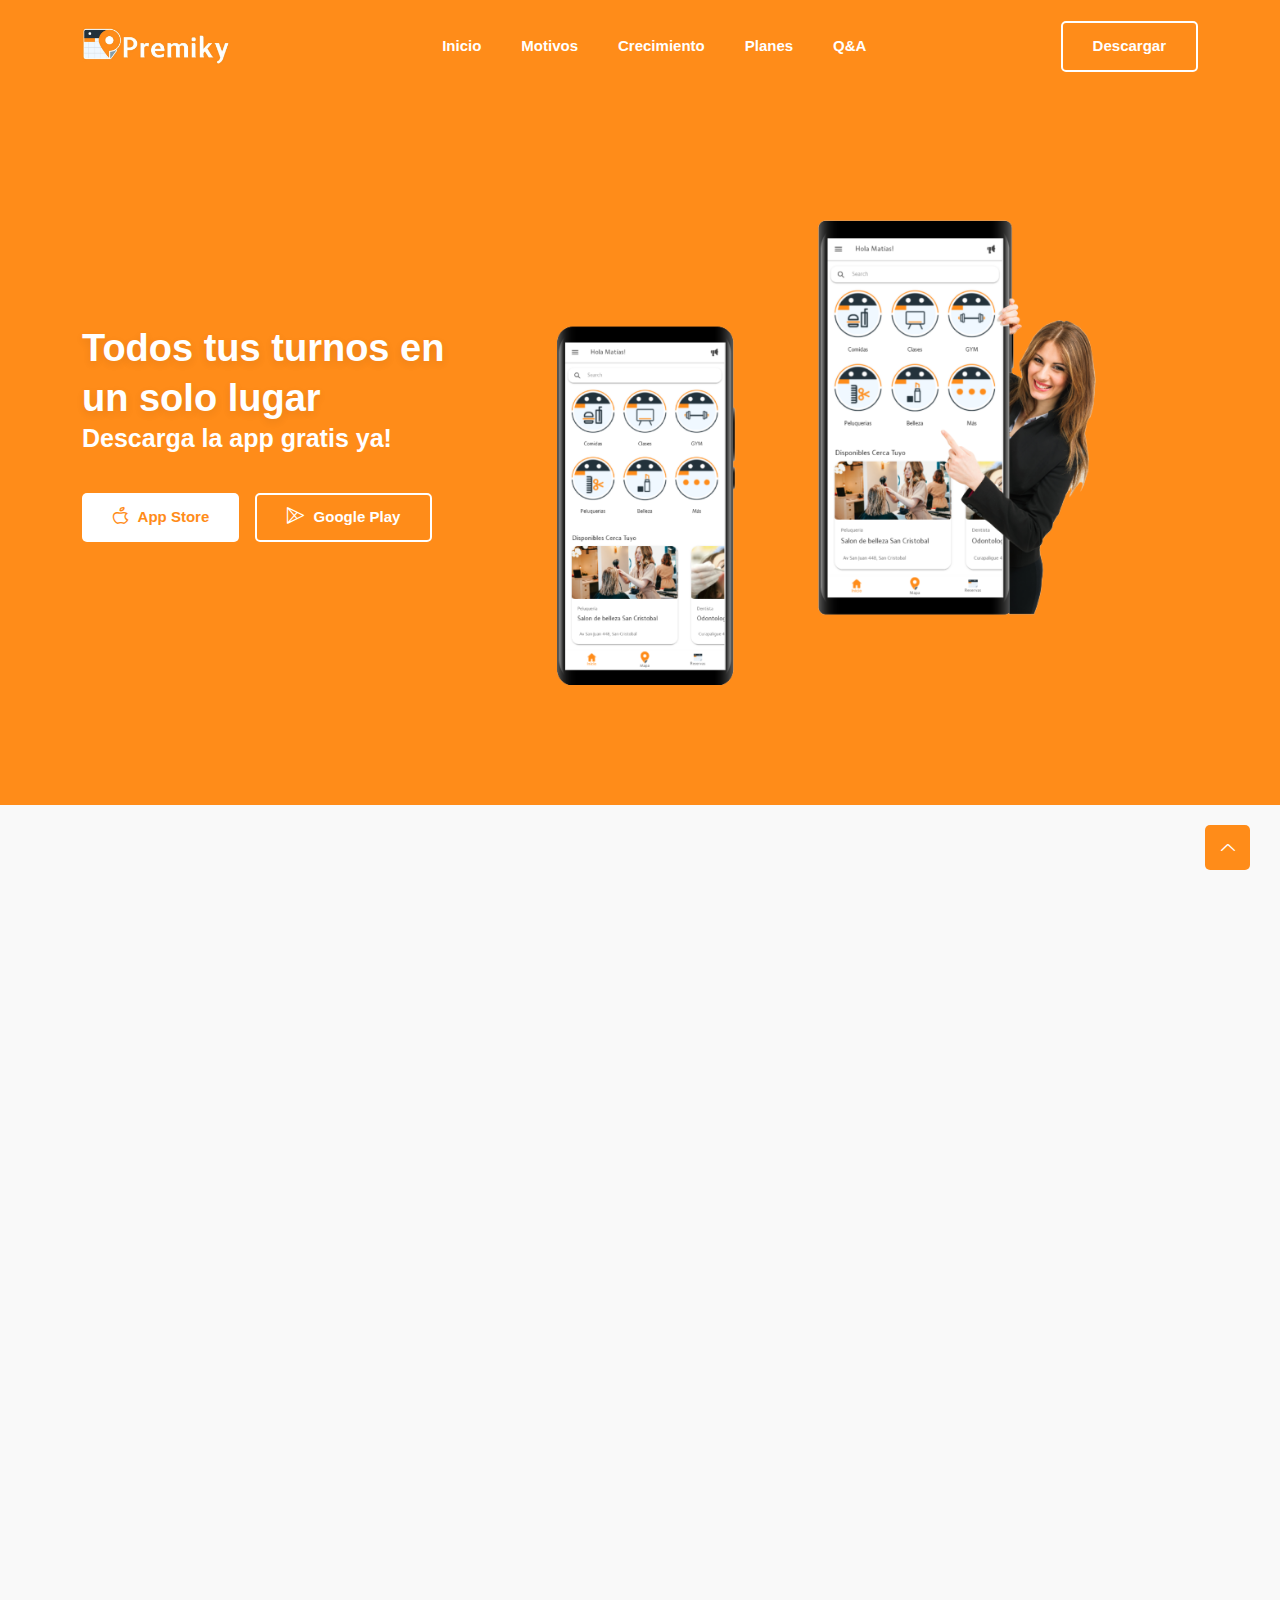
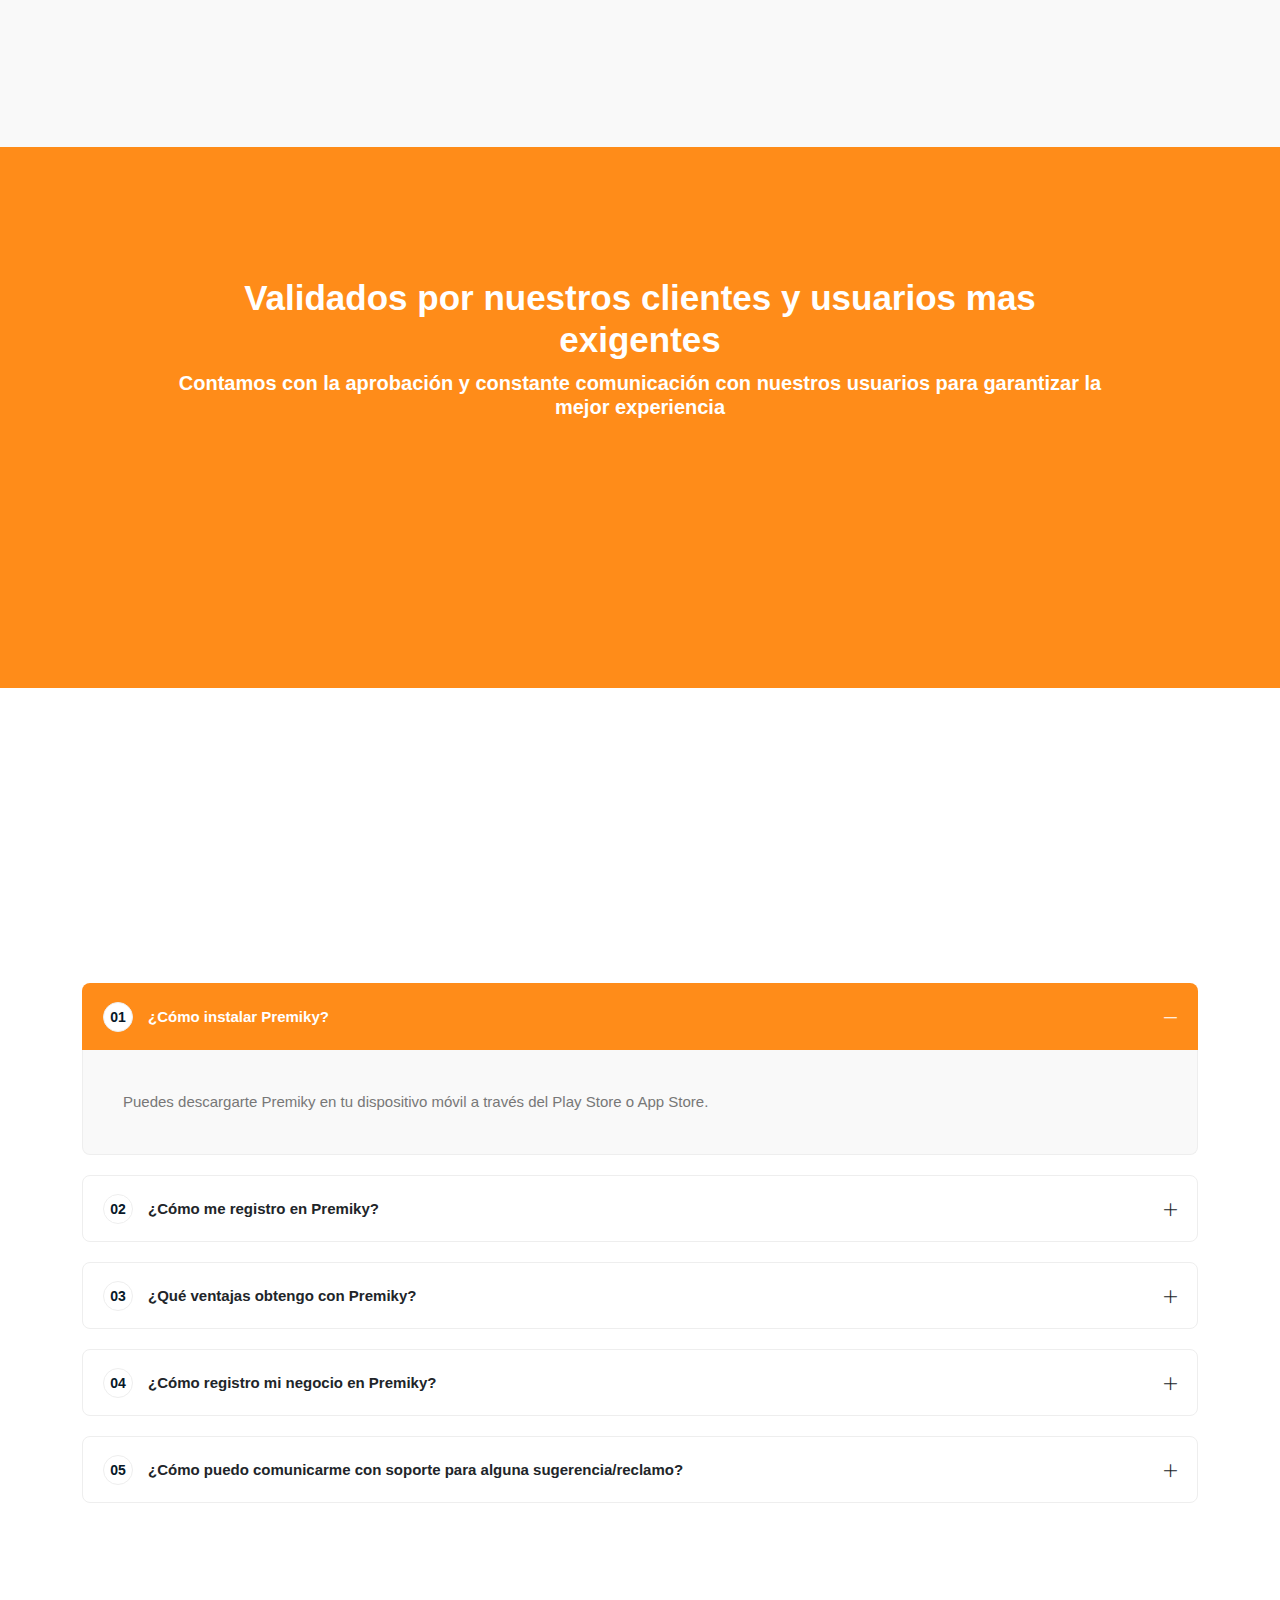
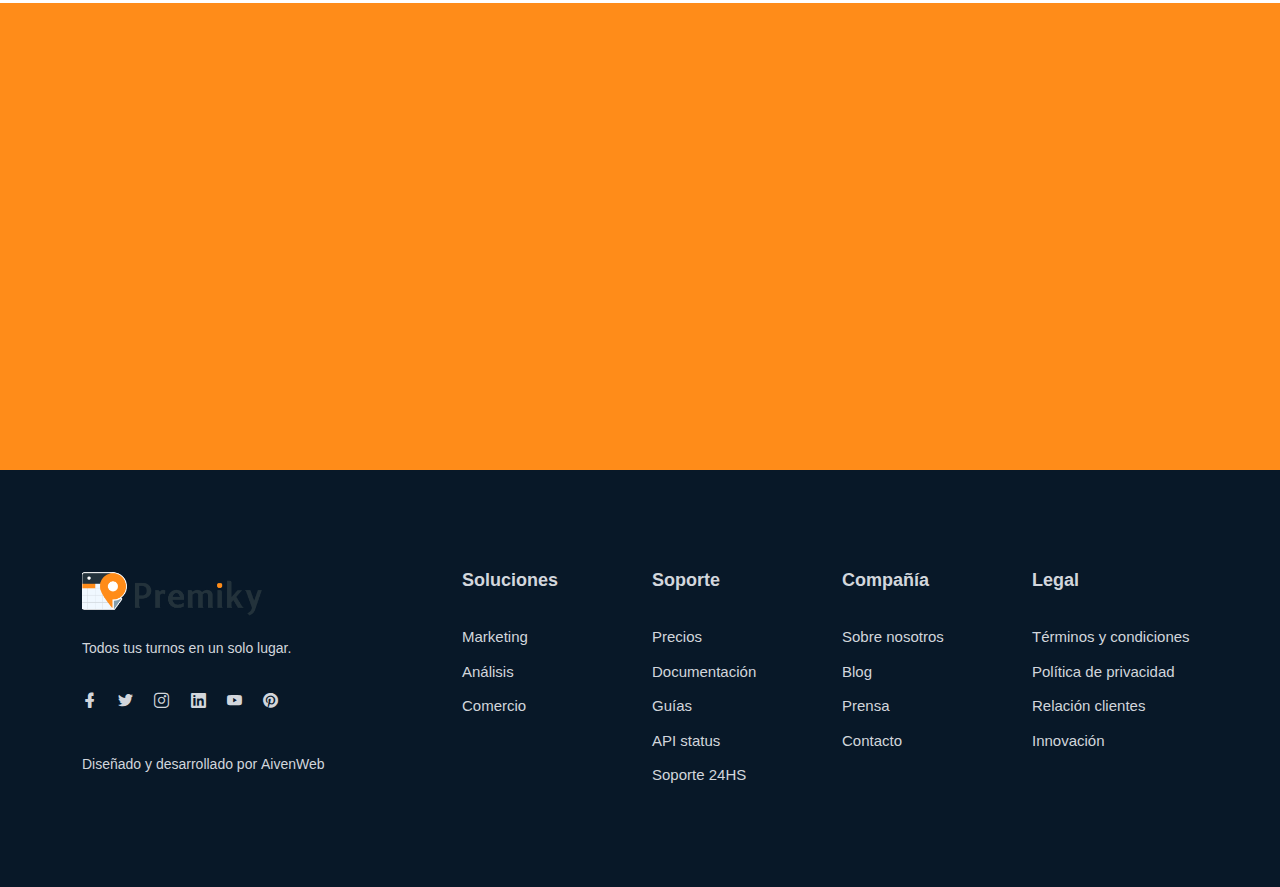
==== index.html @ b731e83e "metatags y favicon" ====
<!DOCTYPE html>
<html class="no-js" lang="zxx">

<head>
    <!-- Primary Meta Tags -->
    <title>Premiky - Tu app para reservar turnos</title>
    <meta name="title" content="Premiky - Tu app para reservar turnos">
    <meta name="description" content="Con Premiky podrás optimizar tus reservas aprovechando al máximo sus últimas novedades.">

    <!-- Open Graph / Facebook -->
    <meta property="og:type" content="website">
    <meta property="og:url" content="https://metatags.io/">
    <meta property="og:title" content="Premiky - Tu app para reservar turnos">
    <meta property="og:description" content="Con Premiky podrás optimizar tus reservas aprovechando al máximo sus últimas novedades.">
    <meta property="og:image" content="https://metatags.io/assets/meta-tags-16a33a6a8531e519cc0936fbba0ad904e52d35f34a46c97a2c9f6f7dd7d336f2.png">

    <!-- Twitter -->
    <meta property="twitter:card" content="summary_large_image">
    <meta property="twitter:url" content="https://metatags.io/">
    <meta property="twitter:title" content="Premiky - Tu app para reservar turnos">
    <meta property="twitter:description" content="Con Premiky podrás optimizar tus reservas aprovechando al máximo sus últimas novedades.">
    <meta property="twitter:image" content="https://metatags.io/assets/meta-tags-16a33a6a8531e519cc0936fbba0ad904e52d35f34a46c97a2c9f6f7dd7d336f2.png">

    <meta charset="utf-8" />
    <meta http-equiv="x-ua-compatible" content="ie=edge" />
    <meta name="viewport" content="width=device-width, initial-scale=1" />
    <link rel="shortcut icon" type="image/x-icon" href="assets/images/favicon.ico" />

    <!-- ========================= CSS here ========================= -->
    <link rel="stylesheet" href="assets/css/bootstrap.min.css" />
    <link rel="stylesheet" href="assets/css/LineIcons.2.0.css" />
    <link rel="stylesheet" href="assets/css/animate.css" />
    <link rel="stylesheet" href="assets/css/tiny-slider.css" />
    <link rel="stylesheet" href="assets/css/glightbox.min.css" />
    <link rel="stylesheet" href="assets/css/main.css" />

</head>

<body>
    <!--[if lte IE 9]>
      <p class="browserupgrade">
        You are using an <strong>outdated</strong> browser. Please
        <a href="https://browsehappy.com/">upgrade your browser</a> to improve
        your experience and security.
      </p>
    <![endif]-->

    <!-- Preloader -->
    <div class="preloader">
        <div class="preloader-inner">
            <div class="preloader-icon">
                <span></span>
                <span></span>
            </div>
        </div>
    </div>
    <!-- /End Preloader -->

    <!-- Start Header Area -->
    <header class="header navbar-area">
        <div class="container">
            <div class="row align-items-center">
                <div class="col-lg-12">
                    <div class="nav-inner">
                        <!-- Start Navbar -->
                        <nav class="navbar navbar-expand-lg">
                            <a class="navbar-brand" href="index.html">
                                <img src="assets/images/logo/logopremiky.jpg" alt="Logo">
                            </a>
                            <button class="navbar-toggler mobile-menu-btn" type="button" data-bs-toggle="collapse"
                                data-bs-target="#navbarSupportedContent" aria-controls="navbarSupportedContent"
                                aria-expanded="false" aria-label="Toggle navigation">
                                <span class="toggler-icon"></span>
                                <span class="toggler-icon"></span>
                                <span class="toggler-icon"></span>
                            </button>
                            <div class="collapse navbar-collapse sub-menu-bar" id="navbarSupportedContent">
                                <ul id="nav" class="navbar-nav ms-auto">
                                    <li class="nav-item">
                                        <a href="#home" class="page-scroll active"
                                            aria-label="Toggle navigation">Inicio</a>
                                    </li>
                                    <li class="nav-item">
                                        <a href="#features" class="page-scroll"
                                            aria-label="Toggle navigation">Motivos</a>
                                    </li>
                                    <li class="nav-item">
                                        <a href="javascript:void(0)" aria-label="Toggle navigation">Crecimiento</a>
                                    </li>
                                    <li class="nav-item">
                                        <a href="#pricing" class="page-scroll"
                                            aria-label="Toggle navigation">Planes</a>
                                    </li>
                                    <li class="nav-item">
                                        <a href="javascript:void(0)" aria-label="Toggle navigation">Q&A</a>
                                    </li>
                                </ul>
                            </div> <!-- navbar collapse -->
                            <div class="button add-list-button">
                                <a href="javascript:void(0)" class="btn">Descargar</a>
                            </div>
                        </nav>
                        <!-- End Navbar -->
                    </div>
                </div>
            </div> <!-- row -->
        </div> <!-- container -->
    </header>
    <!-- End Header Area -->

    <!-- Start Hero Area -->
    <section id="home" class="hero-area">
        <div class="container">
            <div class="row align-items-center">
                <div class="col-lg-5 col-md-12 col-12">
                    <div class="hero-content">
                        <h1 class="wow fadeInLeft" data-wow-delay=".4s">Todos tus turnos en <br/> un solo lugar</h1>
                        <h4 class="wow fadeInLeft" data-wow-delay=".6s" style="color: white;">Descarga la app gratis ya!</h4>
                        <div class="button wow fadeInLeft" data-wow-delay=".8s">
                            <a href="javascript:void(0)" class="btn"><i class="lni lni-apple"></i> App Store</a>
                            <a href="javascript:void(0)" class="btn btn-alt"><i class="lni lni-play-store"></i> Google
                                Play</a>
                        </div>
                    </div>
                </div>
                <div class="col-lg-7 col-md-12 col-12">
                    <div class="hero-image wow fadeInRight" data-wow-delay=".4s">
                        <img src="assets/images/hero/Celu4.png" alt="#">
                    </div>
                </div>
            </div>
        </div>
    </section>
    <!-- End Hero Area -->

    <!-- Start Features Area -->
    <section id="features" class="features section">
        <div class="container">
            <div class="row">
                <div class="col-12">
                    <div class="section-title">
                        <h2 class="wow fadeInUp" data-wow-delay=".4s">Cambia la manera en la que <br/> organizas tus turnos
                        </h2>
                        <p class="wow fadeInUp" data-wow-delay=".6s">Con Premiky podrás optimizar tus reservas aprovechando al máximo sus últimas novedades.</p>
                    </div>
                </div>
            </div>
            <div class="row">
                <div class="col-lg-4 col-md-6 col-12">
                    <!-- Start Single Feature -->
                    <div class="single-feature wow fadeInUp" data-wow-delay=".2s">
                        <i class="lni lni-calendar"></i>
                        <h3>Calendario</h3>
                        <p>Saca provecho de esta herramienta para organizar tus reservas y turnos.
                        </p>
                    </div>
                    <!-- End Single Feature -->
                </div>
                <div class="col-lg-4 col-md-6 col-12">
                    <!-- Start Single Feature -->
                    <div class="single-feature wow fadeInUp" data-wow-delay=".4s">
                        <i class="lni lni-lock"></i>
                        <h3>Seguridad</h3>
                        <p>En Premiky protejemos tus datos para garantizar un sistema seguro.
                        </p>
                    </div>
                    <!-- End Single Feature -->
                </div>
                <div class="col-lg-4 col-md-6 col-12">
                    <!-- Start Single Feature -->
                    <div class="single-feature wow fadeInUp" data-wow-delay=".6s">
                        <i class="lni lni-handshake"></i>
                        <h3>Alcance</h3>
                        <p>Aumenta la visibilidad de tu negocio y genera nuevos clientes.
                        </p>
                    </div>
                    <!-- End Single Feature -->
                </div>
                <div class="col-lg-4 col-md-6 col-12">
                    <!-- Start Single Feature -->
                    <div class="single-feature wow fadeInUp" data-wow-delay=".2s">
                        <i class="lni lni-stats-up"></i>
                        <h3>Crecimiento</h3>
                        <p>Genera una gran expansión de tu negocio en corto plazo.
                        </p>
                    </div>
                    <!-- End Single Feature -->
                </div>
                <div class="col-lg-4 col-md-6 col-12">
                    <!-- Start Single Feature -->
                    <div class="single-feature wow fadeInUp" data-wow-delay=".4s">
                        <i class="lni lni-cog"></i>
                        <h3>Herramientas</h3>
                        <p>Tenemos una configuración personalizada para cada usuario/cliente. Proba la tuya!
                        </p>
                    </div>
                    <!-- End Single Feature -->
                </div>
                <div class="col-lg-4 col-md-6 col-12">
                    <!-- Start Single Feature -->
                    <div class="single-feature wow fadeInUp" data-wow-delay=".6s">
                        <i class="lni lni-map-marker"></i>
                        <h3>Cerca Tuyo</h3>
                        <p>Conéctate con tus locales cercanos y favoritos en todo momento.
                        </p>
                    </div>
                    <!-- End Single Feature -->
                </div>
            </div>
        </div>
    </section>
    <!-- End Features Area -->

    <!-- Start Achievement Area -->
    <section class="our-achievement section">
        <div class="container">
            <div class="row">
                <div class="col-lg-10 offset-lg-1 col-md-12 col-12">
                    <div class="title">
                        <h2>Validados por nuestros clientes y usuarios mas exigentes</h2>
                        <h5 style="color: white;">Contamos con la aprobación y constante comunicación con nuestros usuarios para garantizar la mejor experiencia</h5>
                    </div>
                </div>
            </div>
            <div class="row">
                <div class="col-lg-8 offset-lg-2 col-md-12 col-12">
                    <div class="row">
                        <div class="col-lg-4 col-md-4 col-12">
                            <div class="single-achievement wow fadeInUp" data-wow-delay=".2s">
                                <h3 class="counter">Q&A</h3>
                            </div>
                        </div>
                        <div class="col-lg-4 col-md-4 col-12">
                            <div class="single-achievement wow fadeInUp" data-wow-delay=".4s">
                                <h3 class="counter">SOPORTE 24HS</h3>
                            </div>
                        </div>
                        <div class="col-lg-4 col-md-4 col-12">
                            <div class="single-achievement wow fadeInUp" data-wow-delay=".6s">
                                <h3 class="counter">BUG REPORTS</h3>
                            </div>
                        </div>
                    </div>
                </div>
            </div>
        </div>
    </section>
    <!-- End Achievement Area -->


    <section class="faq section">
        <div class="container">
            <div class="row">
                <div class="col-12">
                    <div class="section-title">
                        <h2 class="wow fadeInUp" data-wow-delay=".4s">Preguntas Frecuentes</h2>
                        <p class="wow fadeInUp" data-wow-delay=".6s">Guía de preguntas frecuentes recopiladas para facilitar tu experiencia con Premiky.</p>
                    </div>
                </div>
            </div>
            <div class="row">
                <div class="col-12">
                    <div class="accordion" id="accordionExample">
                        <div class="accordion-item">
                            <h2 class="accordion-header" id="headingOne">
                                <button class="accordion-button" type="button" data-bs-toggle="collapse"
                                    data-bs-target="#collapseOne" aria-expanded="true" aria-controls="collapseOne">
                                    <span class="title"><span class="serial">01</span>¿Cómo instalar Premiky?</span><i class="lni lni-plus"></i>
                                </button>
                            </h2>
                            <div id="collapseOne" class="accordion-collapse collapse show" aria-labelledby="headingOne"
                                data-bs-parent="#accordionExample">
                                <div class="accordion-body">
                                    <p>Puedes descargarte Premiky en tu dispositivo móvil a través del Play Store o App Store.</p>
                                </div>
                            </div>
                        </div>
                        <div class="accordion-item">
                            <h2 class="accordion-header" id="headingTwo">
                                <button class="accordion-button collapsed" type="button" data-bs-toggle="collapse"
                                    data-bs-target="#collapseTwo" aria-expanded="false" aria-controls="collapseTwo">
                                    <span class="title"><span class="serial">02</span> ¿Cómo me registro en Premiky?</span><i class="lni lni-plus"></i>
                                </button>
                            </h2>
                            <div id="collapseTwo" class="accordion-collapse collapse" aria-labelledby="headingTwo"
                                data-bs-parent="#accordionExample">
                                <div class="accordion-body">
                                    <p>Para registrarte, deberás utilizar la app y seguir los pasos indicados por la app que te
                                        guiarán durante todo el proceso.</p>
                                </div>
                            </div>
                        </div>
                        <div class="accordion-item">
                            <h2 class="accordion-header" id="headingThree">
                                <button class="accordion-button collapsed" type="button" data-bs-toggle="collapse"
                                    data-bs-target="#collapseThree" aria-expanded="false" aria-controls="collapseThree">
                                    <span class="title"><span class="serial">03</span>¿Qué ventajas obtengo con Premiky?</span><i class="lni lni-plus"></i>
                                </button>
                            </h2>
                            <div id="collapseThree" class="accordion-collapse collapse" aria-labelledby="headingThree"
                                data-bs-parent="#accordionExample">
                                <div class="accordion-body">
                                    <p>Premiky te permite organizar y facilitar todas reservas en una sola app. Desde pedir un
                                        turno, registrar tu local o consultar tus puntos de reservas más cercanos a vos.</p>
                                </div>
                            </div>
                        </div>
                        <div class="accordion-item">
                            <h2 class="accordion-header" id="headingFour">
                                <button class="accordion-button collapsed" type="button" data-bs-toggle="collapse"
                                    data-bs-target="#collapseFour" aria-expanded="false" aria-controls="collapseFour">
                                    <span class="title"><span class="serial">04</span>¿Cómo registro mi negocio en Premiky?</span><i class="lni lni-plus"></i>
                                </button>
                            </h2>
                            <div id="collapseFour" class="accordion-collapse collapse" aria-labelledby="headingFour"
                                data-bs-parent="#accordionExample">
                                <div class="accordion-body">
                                    <p>Para registrar tu negocio en Premiky deberás, crear tu cuenta y verificarla. Una vez
                                        verificada, podrás comenzar con el procedimiento del registro de tu negocio, el cual la
                                        propia app te guiará durante el mismo.</p>
                                </div>
                            </div>
                        </div>
                        <div class="accordion-item">
                            <h2 class="accordion-header" id="headingFive">
                                <button class="accordion-button collapsed" type="button" data-bs-toggle="collapse"
                                    data-bs-target="#collapseFive" aria-expanded="false" aria-controls="collapseFive">
                                    <span class="title"><span class="serial">05</span>¿Cómo puedo comunicarme con soporte para alguna sugerencia/reclamo?</span><i class="lni lni-plus"></i>
                                </button>
                            </h2>
                            <div id="collapseFive" class="accordion-collapse collapse" aria-labelledby="headingFive"
                                data-bs-parent="#accordionExample">
                                <div class="accordion-body">
                                    <p>Podrás realizar cualquier sugerencia/reclamo/consulta por la app, en el menú de
                                        SOPORTE; el cual está disponible las 24hs todos los días.</p>
                                </div>
                            </div>
                        </div>
                    </div>
                </div>
            </div>
        </div>
    </section>


    <!-- Start Call To Action Area -->
    <section class="section call-action">
        <div class="container">
            <div class="row">
                <div class="col-lg-8 offset-lg-2 col-md-12 col-12">
                    <div class="cta-content">
                        <h2 class="wow fadeInUp" data-wow-delay=".2s">¡Ya está todo listo! <br>Realiza tu reserva ahora
                        </h2>
                        <p class="wow fadeInUp" data-wow-delay=".4s">¿Qué estás esperando para descargar Premiky y empezar a gestionar todos tus turnos
                            en una sola app?</p>
                        <div class="button wow fadeInUp" data-wow-delay=".6s">
                            <a href="javascript:void(0)" class="btn">Descargar</a>
                        </div>
                    </div>
                </div>
            </div>
        </div>
    </section>
    <!-- End Call To Action Area -->

    <!-- Start Footer Area -->
    <footer class="footer">
        <!-- Start Footer Top -->
        <div class="footer-top">
            <div class="container">
                <div class="row">
                    <div class="col-lg-4 col-md-4 col-12">
                        <!-- Single Widget -->
                        <div class="single-footer f-about">
                            <div class="logo">
                                <a href="index.html">
                                    <img src="assets/images/logo/logopremiky2.png" alt="#">
                                </a>
                            </div>
                            <p>Todos tus turnos en un solo lugar.</p>
                            <ul class="social">
                                <li><a href="javascript:void(0)"><i class="lni lni-facebook-filled"></i></a></li>
                                <li><a href="javascript:void(0)"><i class="lni lni-twitter-original"></i></a></li>
                                <li><a href="javascript:void(0)"><i class="lni lni-instagram"></i></a></li>
                                <li><a href="javascript:void(0)"><i class="lni lni-linkedin-original"></i></a></li>
                                <li><a href="javascript:void(0)"><i class="lni lni-youtube"></i></a></li>
                                <li><a href="javascript:void(0)"><i class="lni lni-pinterest"></i></a></li>
                            </ul>
                            <p class="copyright-text">Diseñado y desarrollado por <a href="https://aivenweb.com"
                                    rel="nofollow" target="_blank">AivenWeb</a>
                            </p>
                        </div>
                        <!-- End Single Widget -->
                    </div>
                    <div class="col-lg-8 col-md-8 col-12">
                        <div class="row">
                            <div class="col-lg-3 col-md-6 col-12">
                                <!-- Single Widget -->
                                <div class="single-footer f-link">
                                    <h3>Soluciones</h3>
                                    <ul>
                                        <li><a href="javascript:void(0)">Marketing</a></li>
                                        <li><a href="javascript:void(0)">Análisis</a></li>
                                        <li><a href="javascript:void(0)">Comercio</a></li>
                                    </ul>
                                </div>
                                <!-- End Single Widget -->
                            </div>
                            <div class="col-lg-3 col-md-6 col-12">
                                <!-- Single Widget -->
                                <div class="single-footer f-link">
                                    <h3>Soporte</h3>
                                    <ul>
                                        <li><a href="javascript:void(0)">Precios</a></li>
                                        <li><a href="javascript:void(0)">Documentación</a></li>
                                        <li><a href="javascript:void(0)">Guías</a></li>
                                        <li><a href="javascript:void(0)">API status</a></li>
                                        <li><a href="javascript:void(0)">Soporte 24HS</a></li>
                                    </ul>
                                </div>
                                <!-- End Single Widget -->
                            </div>
                            <div class="col-lg-3 col-md-6 col-12">
                                <!-- Single Widget -->
                                <div class="single-footer f-link">
                                    <h3>Compañía</h3>
                                    <ul>
                                        <li><a href="javascript:void(0)">Sobre nosotros</a></li>
                                        <li><a href="javascript:void(0)">Blog</a></li>
                                        <li><a href="javascript:void(0)">Prensa</a></li>
                                        <li><a href="javascript:void(0)">Contacto</a></li>
                                    </ul>
                                </div>
                                <!-- End Single Widget -->
                            </div>
                            <div class="col-lg-3 col-md-6 col-12">
                                <!-- Single Widget -->
                                <div class="single-footer f-link">
                                    <h3>Legal</h3>
                                    <ul>
                                        <li><a href="javascript:void(0)">Términos y condiciones</a></li>
                                        <li><a href="javascript:void(0)">Política de privacidad</a></li>
                                        <li><a href="javascript:void(0)">Relación clientes</a></li>
                                        <li><a href="javascript:void(0)">Innovación</a></li>
                                    </ul>
                                </div>
                                <!-- End Single Widget -->
                            </div>
                        </div>
                    </div>
                </div>
            </div>
        </div>
        <!--/ End Footer Top -->
    </footer>
    <!--/ End Footer Area -->

    <!-- ========================= scroll-top ========================= -->
    <a href="#" class="scroll-top">
        <i class="lni lni-chevron-up"></i>
    </a>

    <!-- ========================= JS here ========================= -->
    <script src="assets/js/bootstrap.min.js"></script>
    <script src="assets/js/wow.min.js"></script>
    <script src="assets/js/tiny-slider.js"></script>
    <script src="assets/js/glightbox.min.js"></script>
    <script src="assets/js/count-up.min.js"></script>
    <script src="assets/js/main.js"></script>
    <script type="text/javascript">

        //====== counter up 
        var cu = new counterUp({
            start: 0,
            duration: 2000,
            intvalues: true,
            interval: 100,
            append: " ",
        });
        cu.start();
    </script>
</body>

</html>
---- assets/css/tiny-slider.css ----
.tns-outer{padding:0!important}.tns-outer [hidden]{display:none!important}.tns-outer [aria-controls],.tns-outer [data-action]{cursor:pointer}.tns-slider{-webkit-transition:all 0s;-moz-transition:all 0s;transition:all 0s}.tns-slider>.tns-item{-webkit-box-sizing:border-box;-moz-box-sizing:border-box;box-sizing:border-box}.tns-horizontal.tns-subpixel{white-space:nowrap}.tns-horizontal.tns-subpixel>.tns-item{display:inline-block;vertical-align:top;white-space:normal}.tns-horizontal.tns-no-subpixel:after{content:'';display:table;clear:both}.tns-horizontal.tns-no-subpixel>.tns-item{float:left}.tns-horizontal.tns-carousel.tns-no-subpixel>.tns-item{margin-right:-100%}.tns-no-calc{position:relative;left:0}.tns-gallery{position:relative;left:0;min-height:1px}.tns-gallery>.tns-item{position:absolute;left:-100%;-webkit-transition:transform 0s,opacity 0s;-moz-transition:transform 0s,opacity 0s;transition:transform 0s,opacity 0s}.tns-gallery>.tns-slide-active{position:relative;left:auto!important}.tns-gallery>.tns-moving{-webkit-transition:all .25s;-moz-transition:all .25s;transition:all .25s}.tns-autowidth{display:inline-block}.tns-lazy-img{-webkit-transition:opacity .6s;-moz-transition:opacity .6s;transition:opacity .6s;opacity:.6}.tns-lazy-img.tns-complete{opacity:1}.tns-ah{-webkit-transition:height 0s;-moz-transition:height 0s;transition:height 0s}.tns-ovh{overflow:hidden}.tns-visually-hidden{position:absolute;left:-10000em}.tns-transparent{opacity:0;visibility:hidden}.tns-fadeIn{opacity:1;filter:alpha(opacity=100);z-index:0}.tns-normal,.tns-fadeOut{opacity:0;filter:alpha(opacity=0);z-index:-1}.tns-vpfix{white-space:nowrap}.tns-vpfix>div,.tns-vpfix>li{display:inline-block}.tns-t-subp2{margin:0 auto;width:310px;position:relative;height:10px;overflow:hidden}.tns-t-ct{width:2333.3333333%;width:-webkit-calc(100% * 70/3);width:-moz-calc(100% * 70/3);width:calc(100% * 70/3);position:absolute;right:0}.tns-t-ct:after{content:'';display:table;clear:both}.tns-t-ct>div{width:1.4285714%;width:-webkit-calc(100%/70);width:-moz-calc(100%/70);width:calc(100%/70);height:10px;float:left}
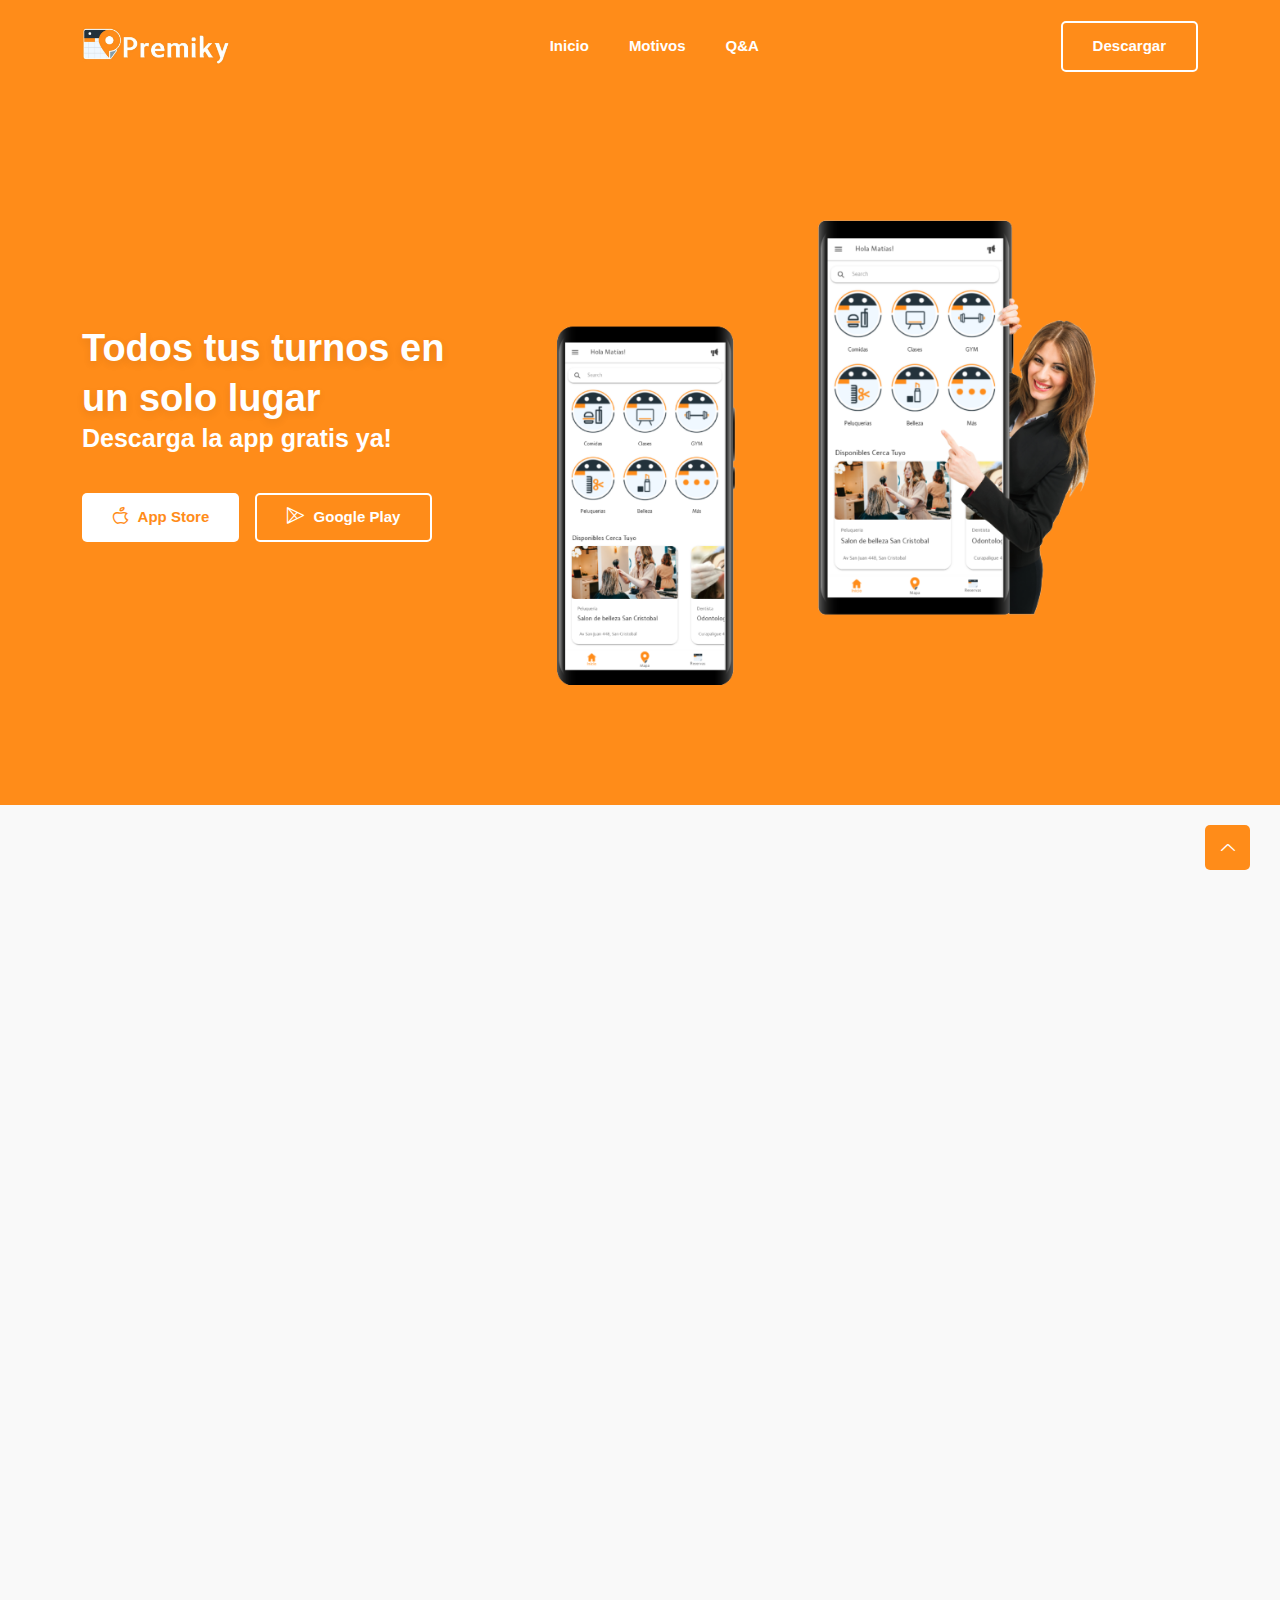
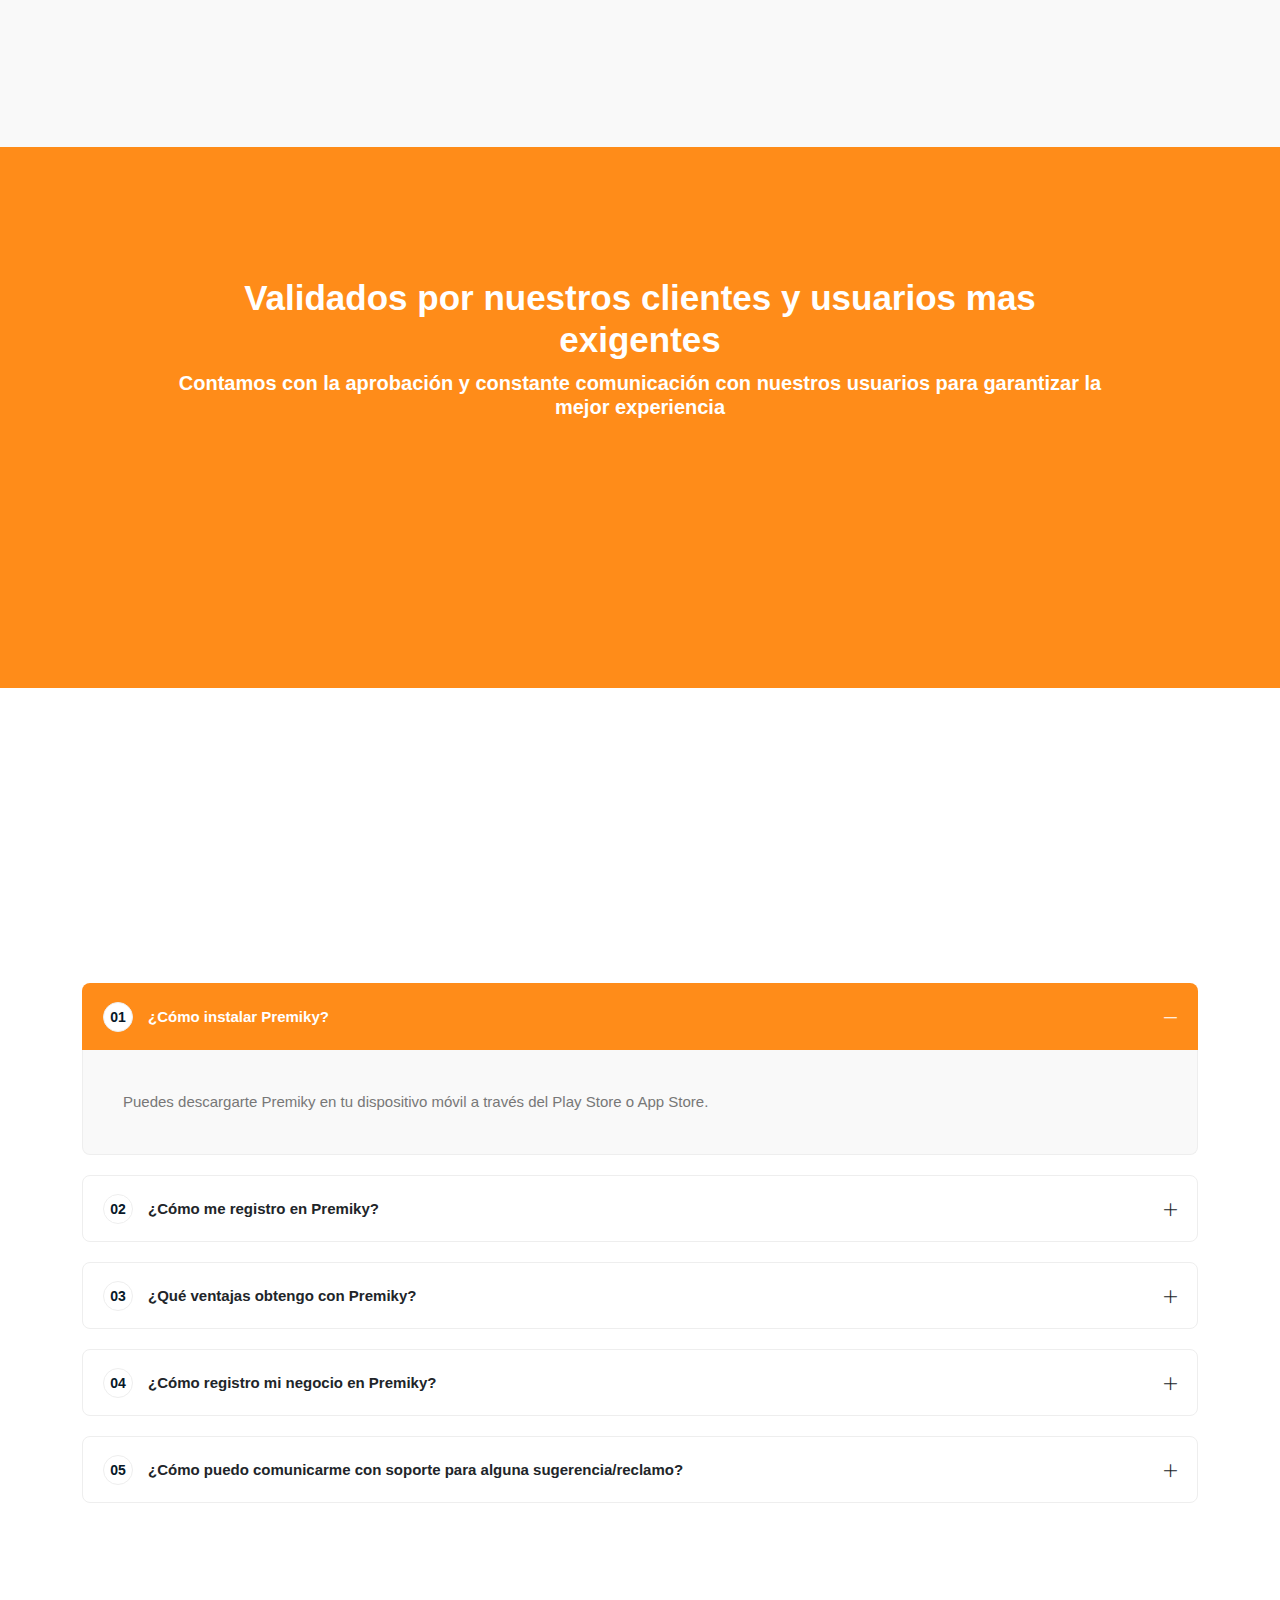
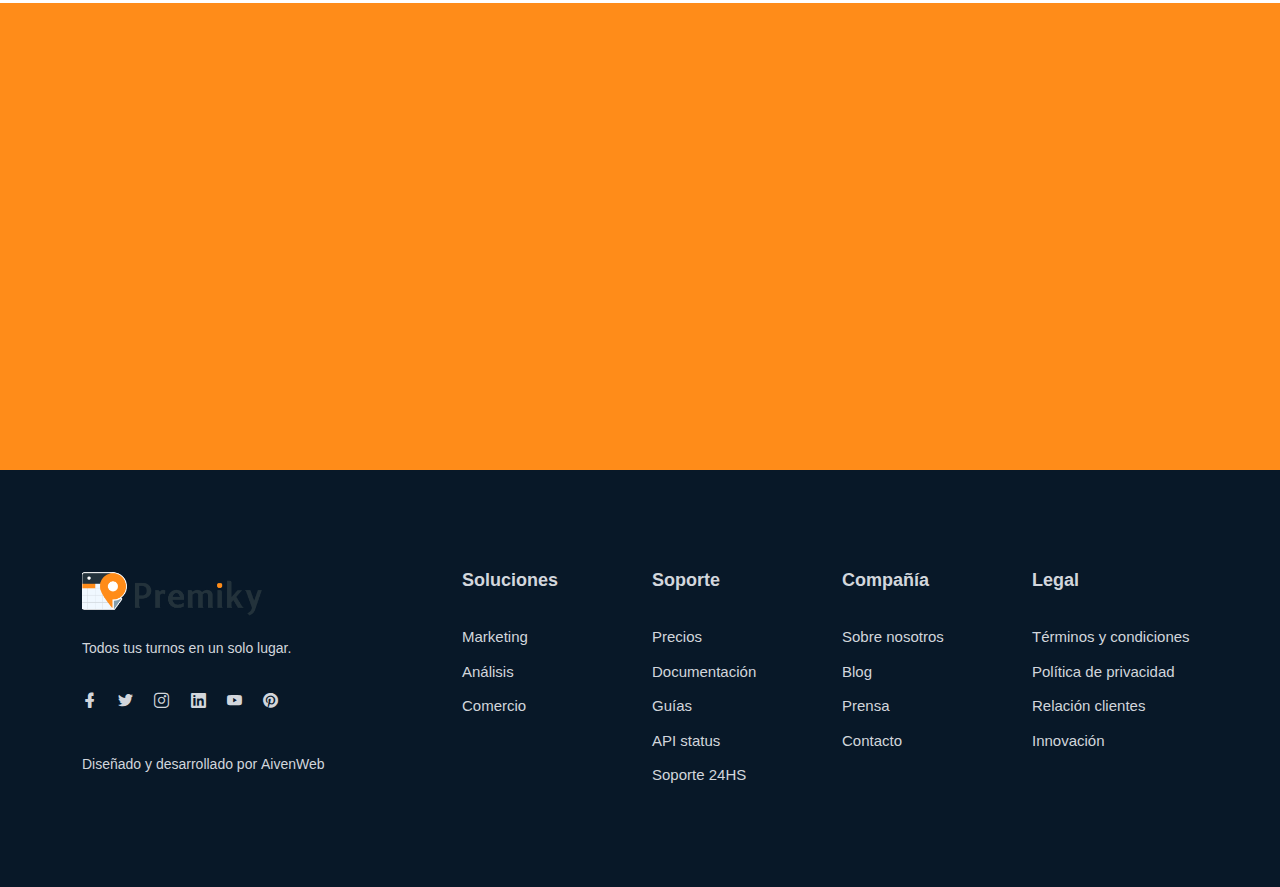
==== commit 29f8712f: "html corrections" ====
--- a/index.html
+++ b/index.html
@@ -85,14 +85,7 @@
                                             aria-label="Toggle navigation">Motivos</a>
                                     </li>
                                     <li class="nav-item">
-                                        <a href="javascript:void(0)" aria-label="Toggle navigation">Crecimiento</a>
-                                    </li>
-                                    <li class="nav-item">
-                                        <a href="#pricing" class="page-scroll"
-                                            aria-label="Toggle navigation">Planes</a>
-                                    </li>
-                                    <li class="nav-item">
-                                        <a href="javascript:void(0)" aria-label="Toggle navigation">Q&A</a>
+                                        <a href="#faq" aria-label="Toggle navigation">Q&A</a>
                                     </li>
                                 </ul>
                             </div> <!-- navbar collapse -->
@@ -248,7 +241,7 @@
     <!-- End Achievement Area -->
 
 
-    <section class="faq section">
+    <section id="faq" class="faq section">
         <div class="container">
             <div class="row">
                 <div class="col-12">
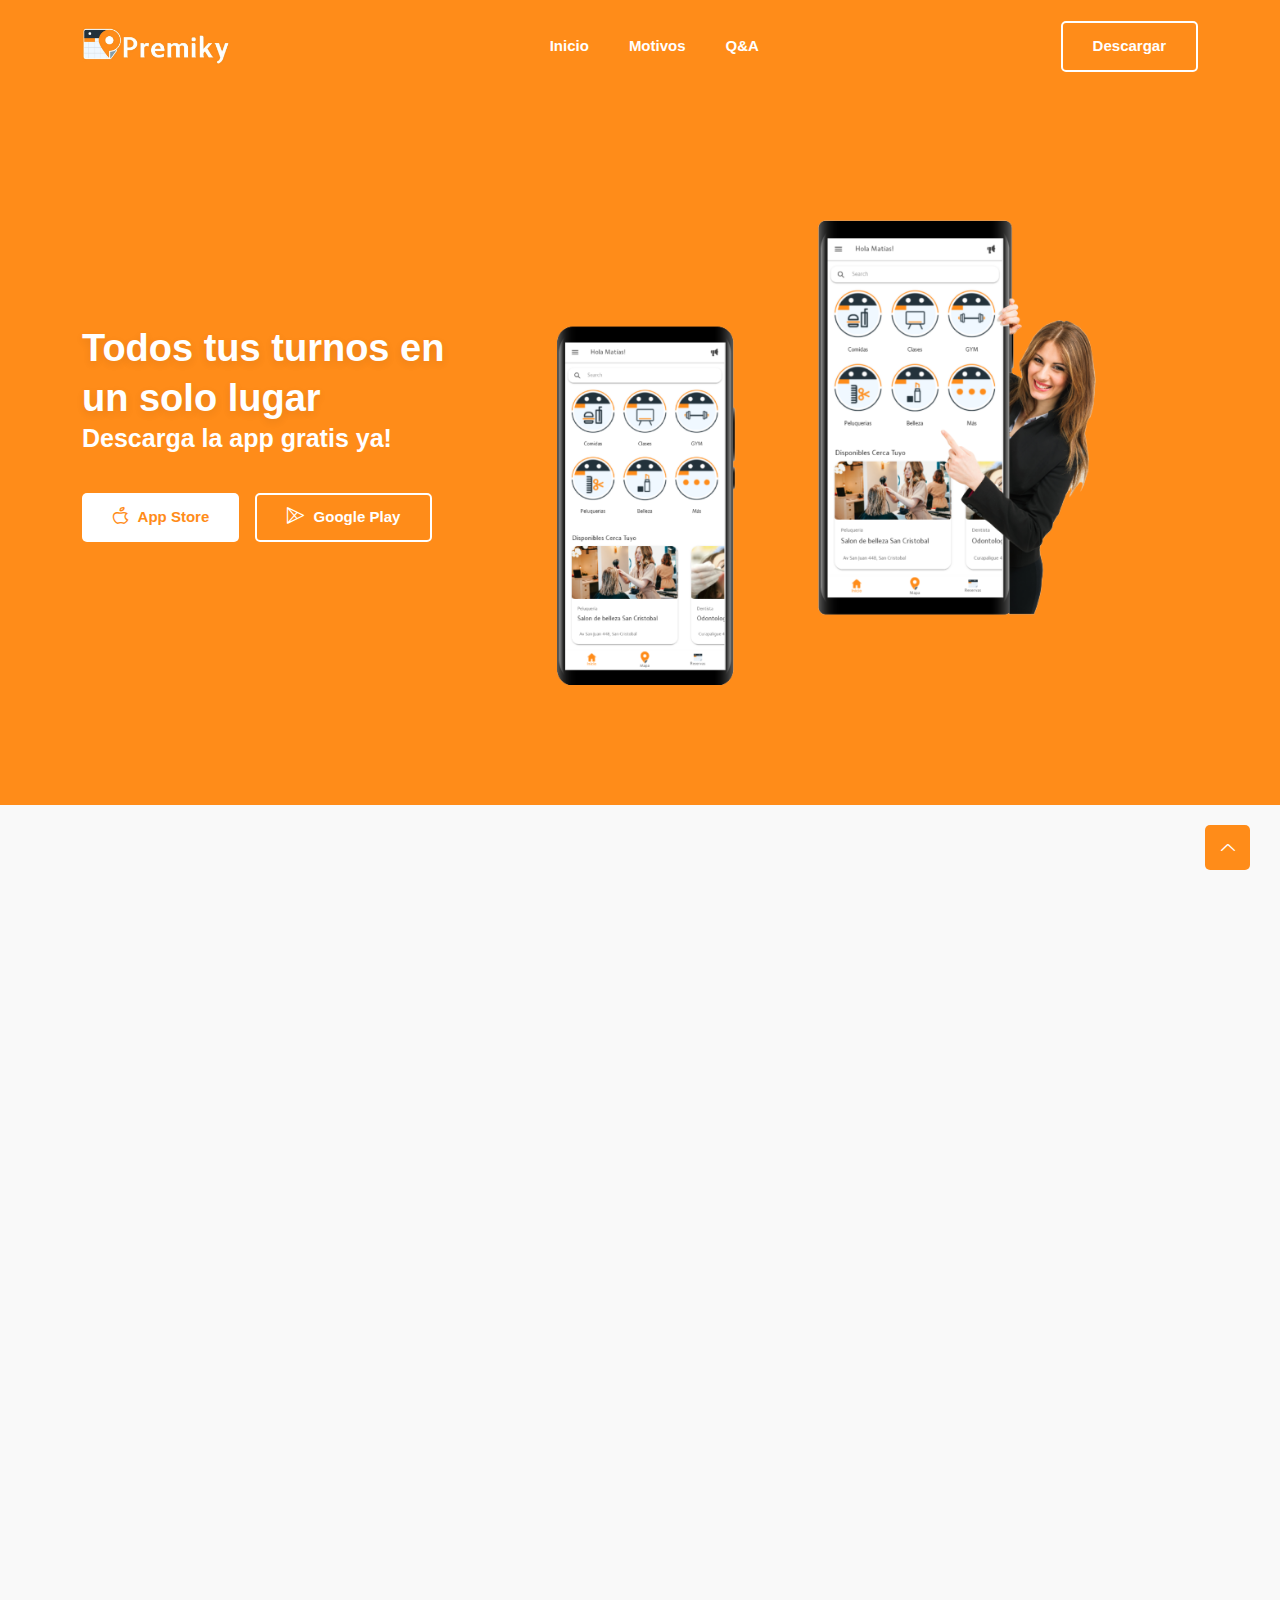
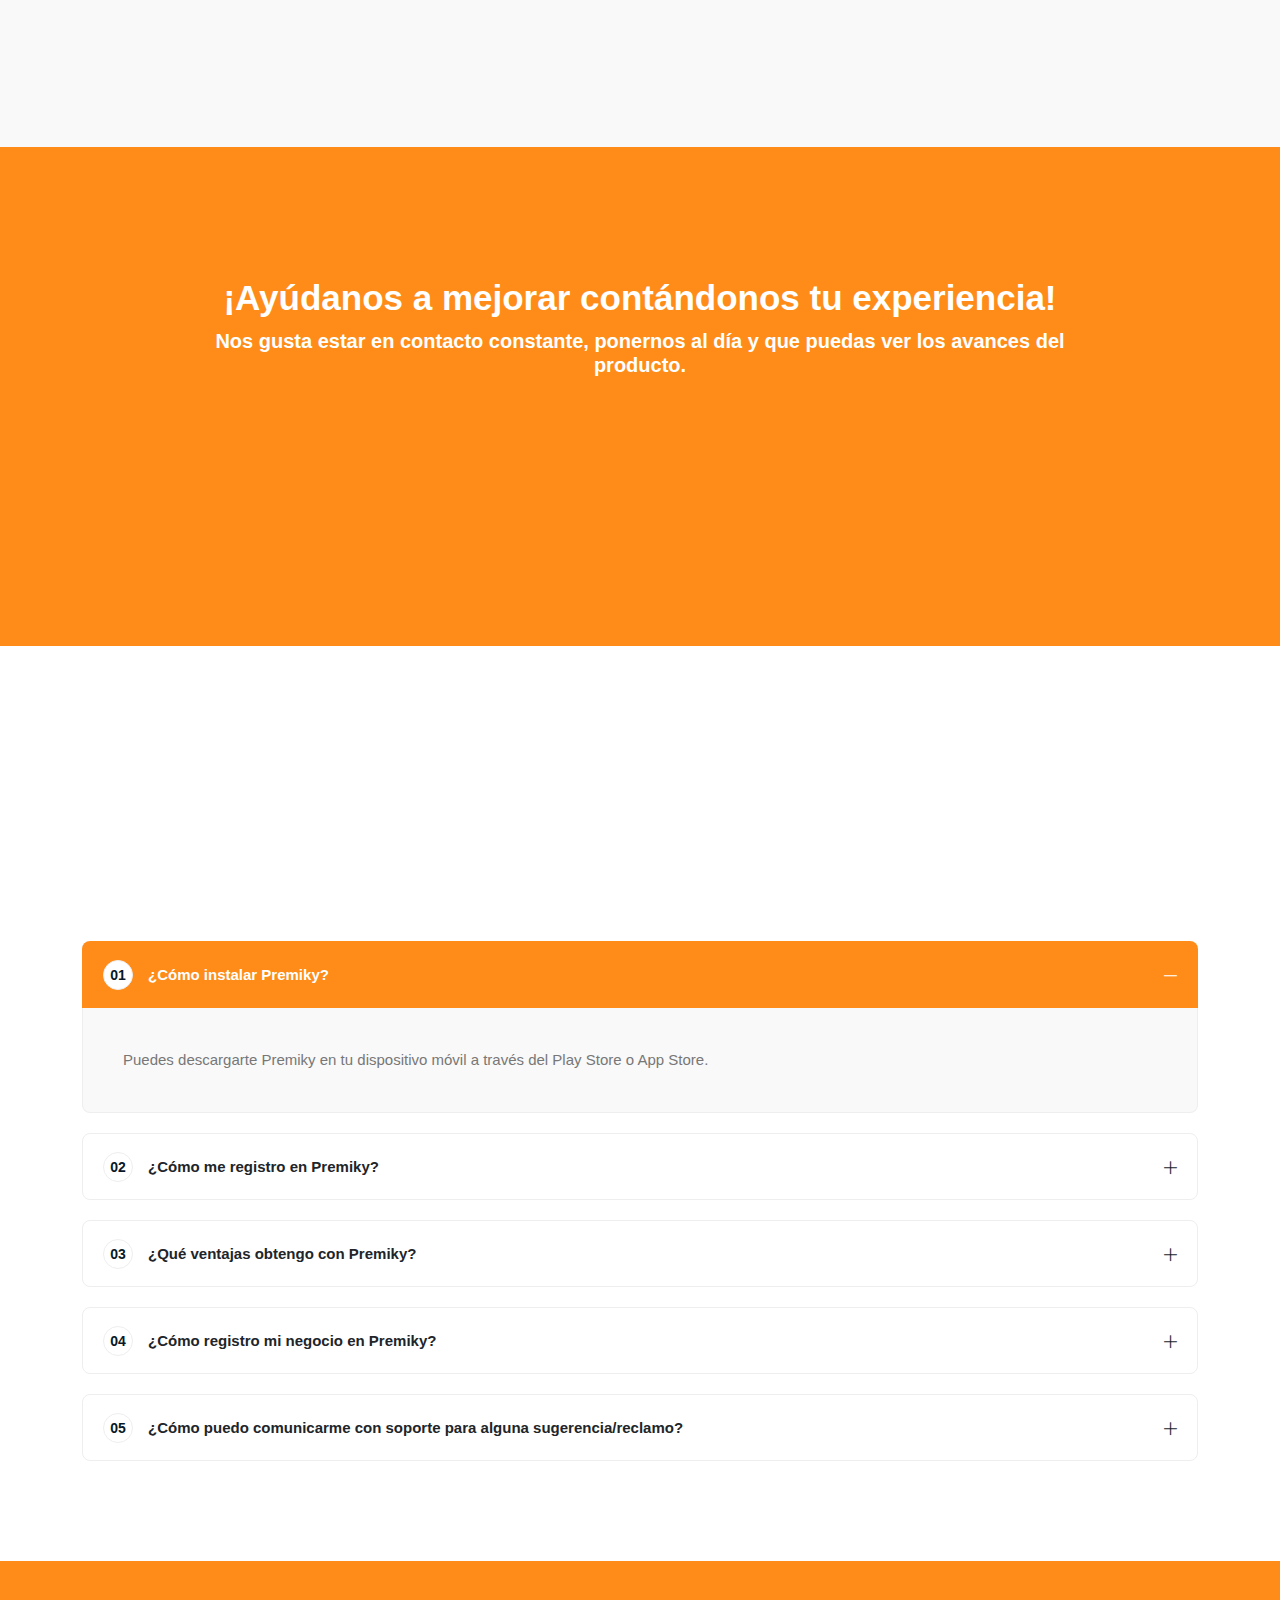
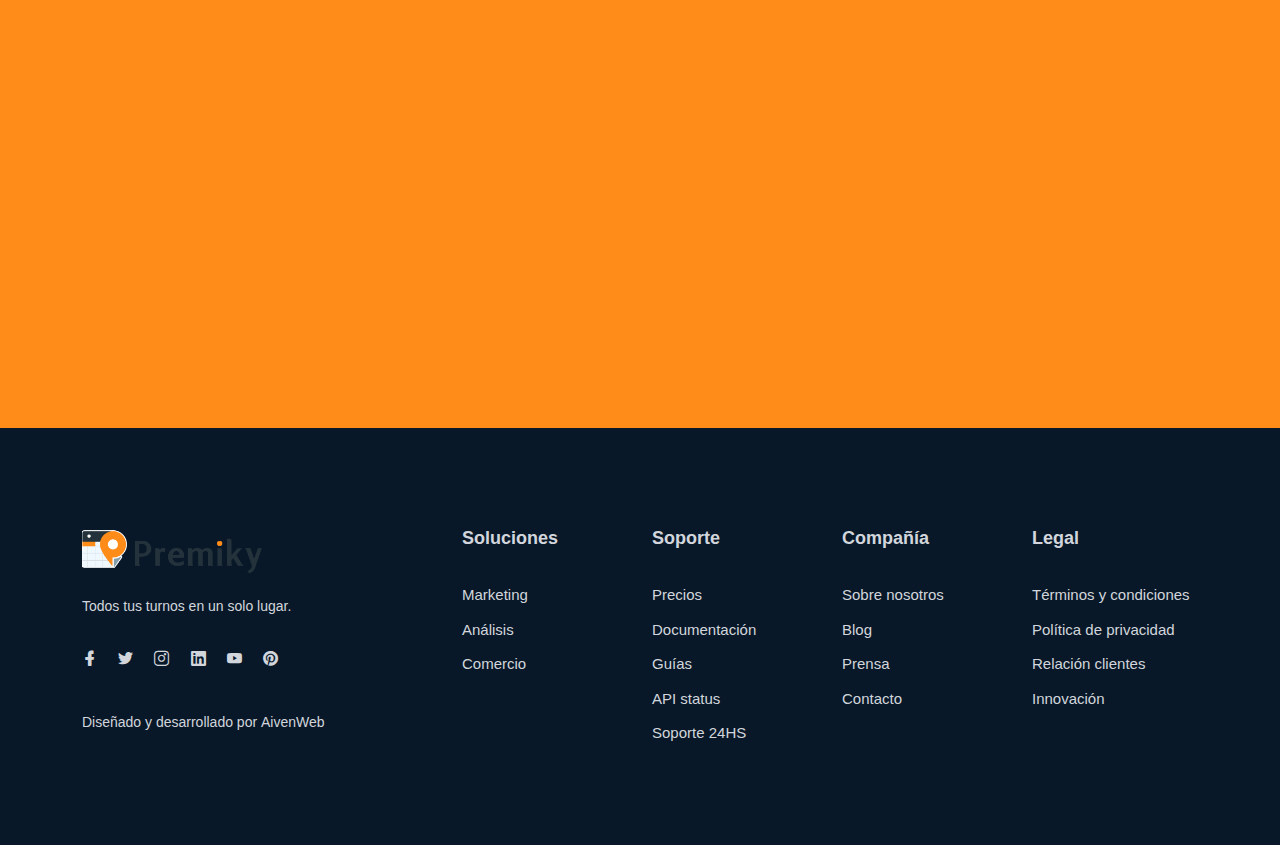
==== commit 5f81f01f: "imagen metatags redes" ====
--- a/index.html
+++ b/index.html
@@ -9,19 +9,20 @@
 
     <!-- Open Graph / Facebook -->
     <meta property="og:type" content="website">
-    <meta property="og:url" content="https://metatags.io/">
+    <meta property="og:url" content="https://premiky.com/">
     <meta property="og:title" content="Premiky - Tu app para reservar turnos">
     <meta property="og:description" content="Con Premiky podrás optimizar tus reservas aprovechando al máximo sus últimas novedades.">
-    <meta property="og:image" content="https://metatags.io/assets/meta-tags-16a33a6a8531e519cc0936fbba0ad904e52d35f34a46c97a2c9f6f7dd7d336f2.png">
+    <meta property="og:image" content="https://premiky.com/assets/images/logo_premiky.png">
 
     <!-- Twitter -->
     <meta property="twitter:card" content="summary_large_image">
-    <meta property="twitter:url" content="https://metatags.io/">
+    <meta property="twitter:url" content="https://premiky.com/">
     <meta property="twitter:title" content="Premiky - Tu app para reservar turnos">
     <meta property="twitter:description" content="Con Premiky podrás optimizar tus reservas aprovechando al máximo sus últimas novedades.">
-    <meta property="twitter:image" content="https://metatags.io/assets/meta-tags-16a33a6a8531e519cc0936fbba0ad904e52d35f34a46c97a2c9f6f7dd7d336f2.png">
+    <meta property="twitter:image" content="https://premiky.com/assets/images/logo_premiky.png">
 
     <meta charset="utf-8" />
+    <html lang = "es"></html>
     <meta http-equiv="x-ua-compatible" content="ie=edge" />
     <meta name="viewport" content="width=device-width, initial-scale=1" />
     <link rel="shortcut icon" type="image/x-icon" href="assets/images/favicon.ico" />
@@ -210,8 +211,8 @@
             <div class="row">
                 <div class="col-lg-10 offset-lg-1 col-md-12 col-12">
                     <div class="title">
-                        <h2>Validados por nuestros clientes y usuarios mas exigentes</h2>
-                        <h5 style="color: white;">Contamos con la aprobación y constante comunicación con nuestros usuarios para garantizar la mejor experiencia</h5>
+                        <h2>¡Ayúdanos a mejorar contándonos tu experiencia!</h2>
+                        <h5 style="color: white;">Nos gusta estar en contacto constante, ponernos al día y que puedas ver los avances del producto.</h5>
                     </div>
                 </div>
             </div>
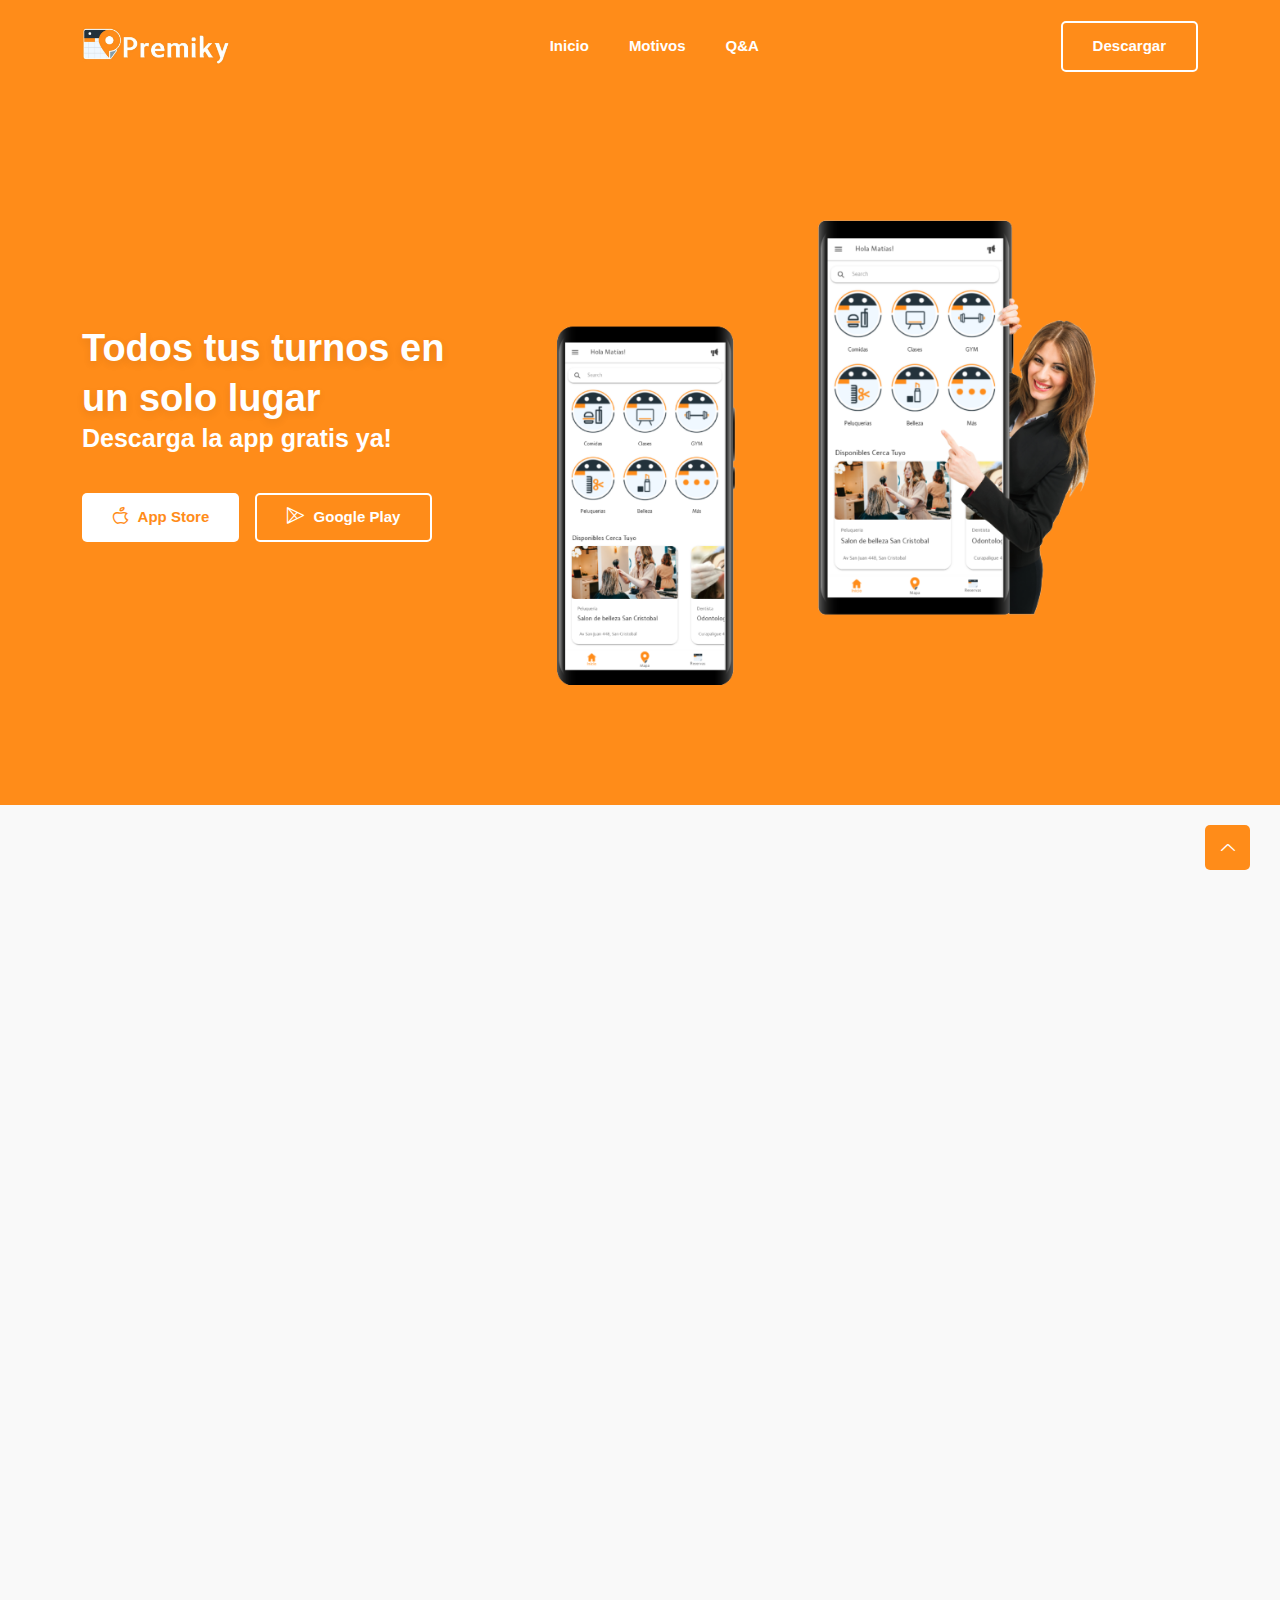
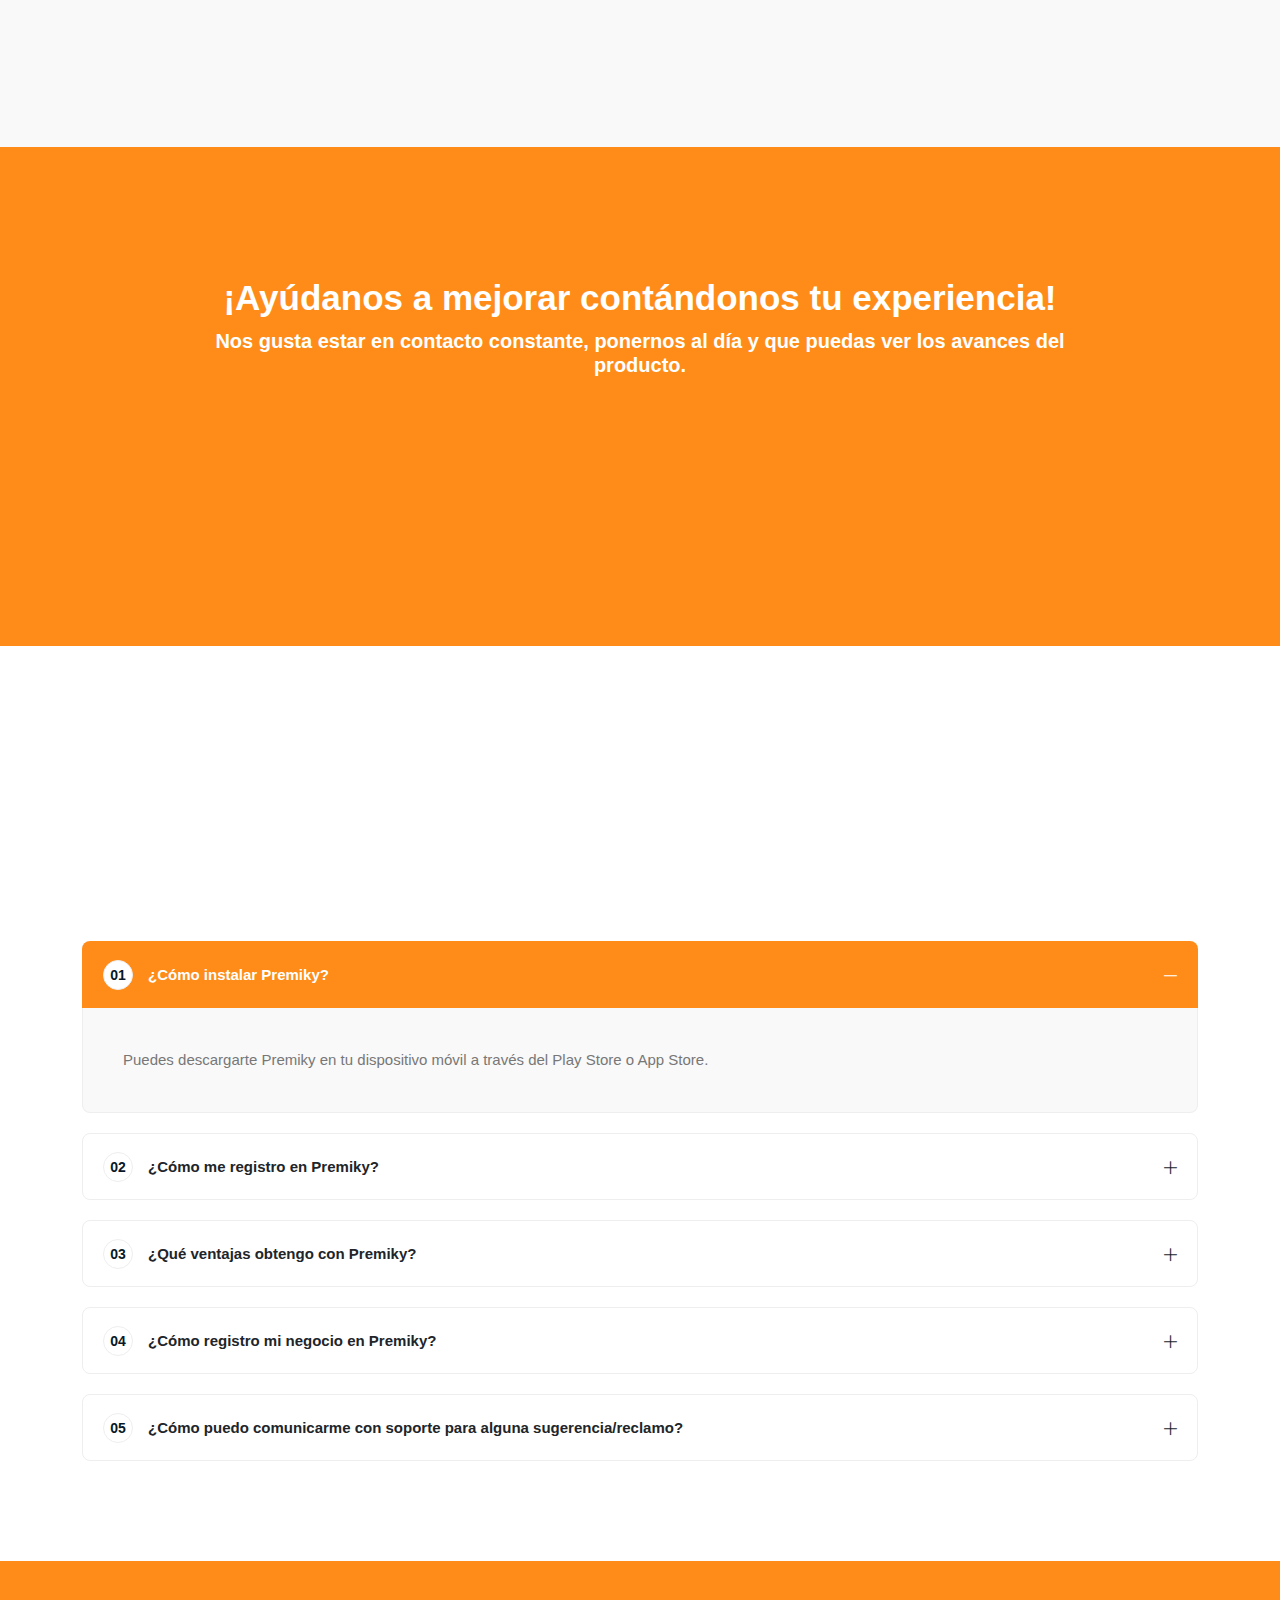
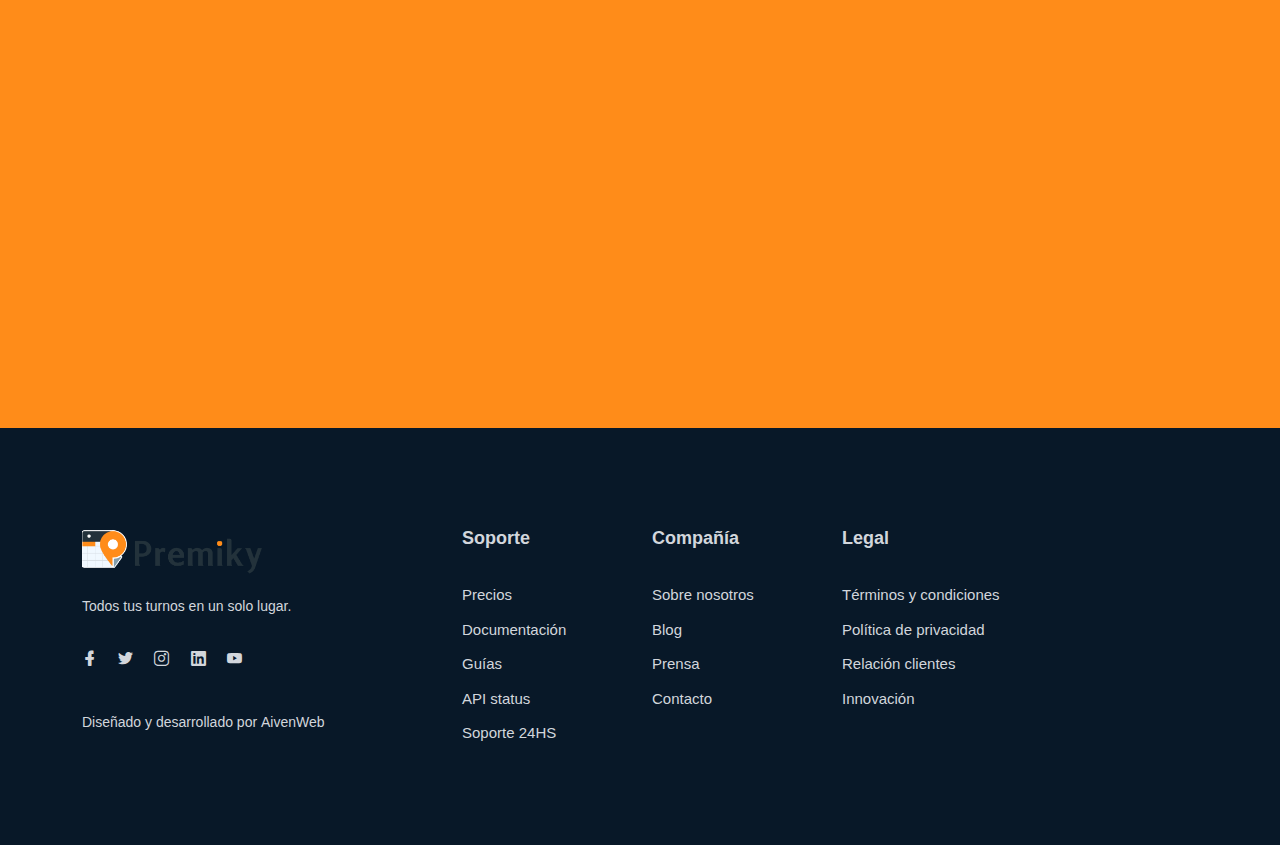
==== commit 8e5e682d: "instagram link" ====
--- a/index.html
+++ b/index.html
@@ -375,10 +375,9 @@
                             <ul class="social">
                                 <li><a href="javascript:void(0)"><i class="lni lni-facebook-filled"></i></a></li>
                                 <li><a href="javascript:void(0)"><i class="lni lni-twitter-original"></i></a></li>
-                                <li><a href="javascript:void(0)"><i class="lni lni-instagram"></i></a></li>
+                                <li><a href="https://www.instagram.com/premikyapp/"><i class="lni lni-instagram"></i></a></li>
                                 <li><a href="javascript:void(0)"><i class="lni lni-linkedin-original"></i></a></li>
                                 <li><a href="javascript:void(0)"><i class="lni lni-youtube"></i></a></li>
-                                <li><a href="javascript:void(0)"><i class="lni lni-pinterest"></i></a></li>
                             </ul>
                             <p class="copyright-text">Diseñado y desarrollado por <a href="https://aivenweb.com"
                                     rel="nofollow" target="_blank">AivenWeb</a>
@@ -388,18 +387,6 @@
                     </div>
                     <div class="col-lg-8 col-md-8 col-12">
                         <div class="row">
-                            <div class="col-lg-3 col-md-6 col-12">
-                                <!-- Single Widget -->
-                                <div class="single-footer f-link">
-                                    <h3>Soluciones</h3>
-                                    <ul>
-                                        <li><a href="javascript:void(0)">Marketing</a></li>
-                                        <li><a href="javascript:void(0)">Análisis</a></li>
-                                        <li><a href="javascript:void(0)">Comercio</a></li>
-                                    </ul>
-                                </div>
-                                <!-- End Single Widget -->
-                            </div>
                             <div class="col-lg-3 col-md-6 col-12">
                                 <!-- Single Widget -->
                                 <div class="single-footer f-link">
